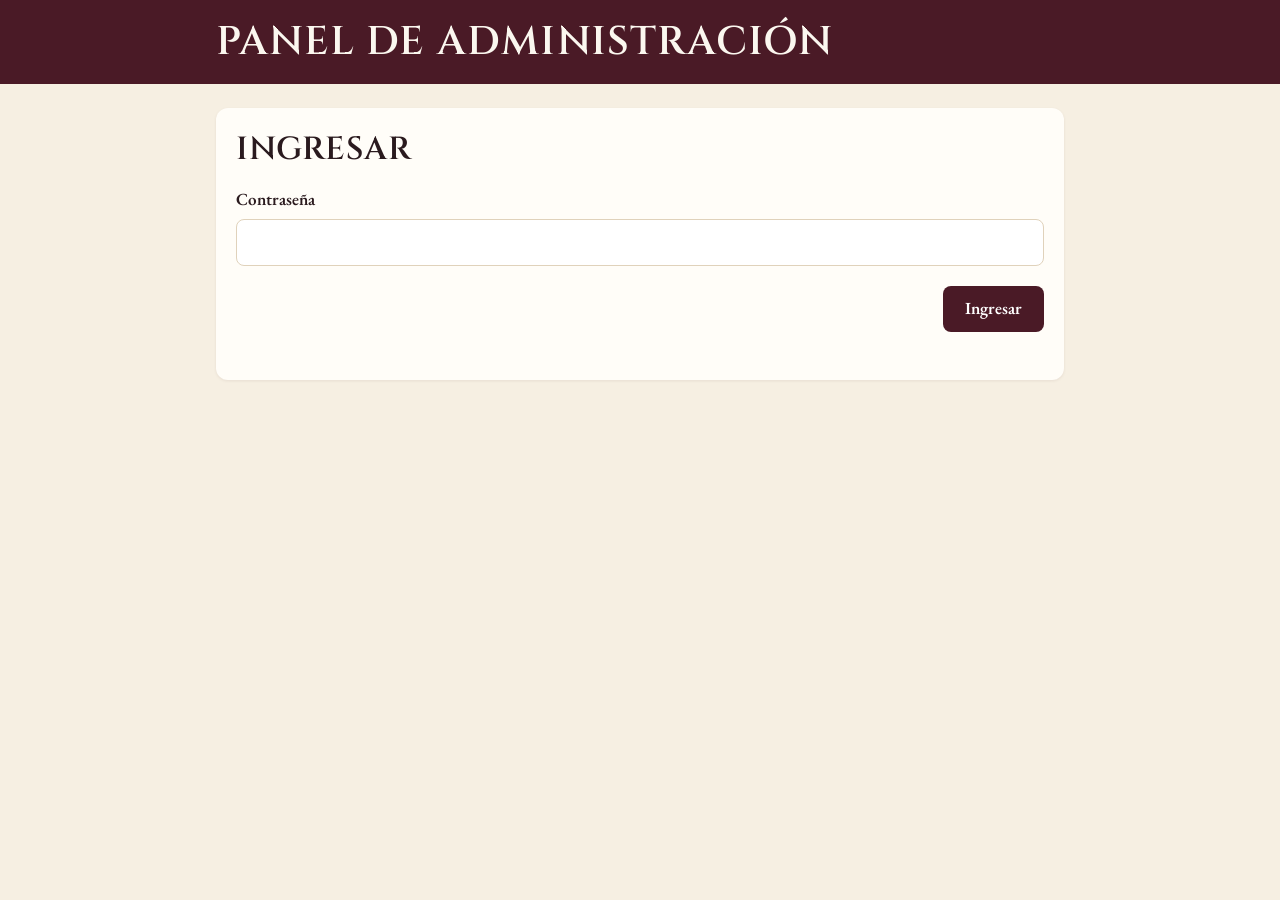
==== admin.html @ 6fb90337 "Plantilla: formulario de solicitudes con Google Apps Script, Drive, Sheets y panel de administración" ====
<!doctype html>
<html lang="es">
<head>
  <meta charset="utf-8">
  <meta name="viewport" content="width=device-width, initial-scale=1">
  <meta name="robots" content="noindex, nofollow">
  <title>Panel admin | Academia Ejemplo</title>
  <link rel="preconnect" href="https://fonts.googleapis.com">
  <link rel="preconnect" href="https://fonts.gstatic.com" crossorigin>
  <link href="https://fonts.googleapis.com/css2?family=Cinzel:wght@400;500;600;700&family=EB+Garamond:ital,wght@0,400;0,500;0,600;1,400&display=swap" rel="stylesheet">
  <link rel="stylesheet" href="styles.css">
  <link rel="stylesheet" href="admin.css">
</head>
<body>
  <header class="admin-bar">
    <div class="wrap admin-bar-inner">
      <h1>Panel de administración</h1>
      <button type="button" class="btn ghost light" id="btn-logout" hidden>Cerrar sesión</button>
    </div>
  </header>

  <main class="wrap admin-main">
    <!-- Ingreso -->
    <section id="login" class="card">
      <h2>Ingresar</h2>
      <form id="login-form">
        <div class="field">
          <label for="a-password">Contraseña</label>
          <input id="a-password" type="password" autocomplete="current-password" required>
          <p class="error" id="login-error" aria-live="polite"></p>
        </div>
        <div class="actions">
          <button type="submit" class="btn">Ingresar</button>
        </div>
      </form>
    </section>

    <!-- Panel -->
    <div id="panel" hidden>
      <section class="card">
        <h2>Correos de aviso</h2>
        <div class="field">
          <label for="a-emails">Un correo por línea</label>
          <p class="hint" id="a-emails-hint">Cada solicitud nueva llega a estos correos con los datos y el enlace a la carpeta del usuario. También reciben acceso de edición a la carpeta principal de Drive, para abrir los archivos.</p>
          <textarea id="a-emails" rows="3" aria-describedby="a-emails-hint"></textarea>
        </div>
        <p class="links">
          <a id="link-sheet" href="#" target="_blank" rel="noopener">Abrir hoja de respuestas</a>
          <a id="link-folder" href="#" target="_blank" rel="noopener">Abrir carpeta de Drive</a>
        </p>
      </section>

      <section class="card" id="images-card">
        <h2>Fotos del sitio</h2>
        <p class="hint">Cambia las fotos de la página principal. Se aplican al instante, sin pulsar "Guardar cambios". Acepta JPG, PNG o WebP; se reducen solas para que la página cargue rápido.</p>
        <div id="images" class="images"></div>
        <p class="error" id="images-msg" aria-live="polite"></p>
      </section>

      <div id="sections"></div>

      <section class="card">
        <h2>Cambiar contraseña</h2>
        <form id="password-form">
          <div class="field">
            <label for="a-current">Contraseña actual</label>
            <input id="a-current" type="password" autocomplete="current-password" required>
          </div>
          <div class="field">
            <label for="a-next">Nueva contraseña</label>
            <p class="hint" id="a-next-hint">Al menos 8 caracteres.</p>
            <input id="a-next" type="password" autocomplete="new-password" minlength="8" required aria-describedby="a-next-hint">
            <p class="error" id="password-msg" aria-live="polite"></p>
          </div>
          <div class="actions">
            <button type="submit" class="btn ghost">Cambiar contraseña</button>
          </div>
        </form>
      </section>
    </div>
  </main>

  <div class="save-bar" id="save-bar" hidden>
    <div class="wrap save-bar-inner">
      <p id="save-status" aria-live="polite">Sin cambios.</p>
      <button type="button" class="btn" id="btn-save">Guardar cambios</button>
    </div>
  </div>

  <script src="config.js"></script>
  <script src="admin.js"></script>
</body>
</html>
---- styles.css ----
/* Mismos colores y tipografías que la landing (site.css) y el banner de la marca. */
:root {
  --bg: #f6efe2;
  --card: #fffdf8;
  --ink: #2a1a1e;
  --muted: #6f5b55;
  --line: #e0d2bb;
  --brand: #4a1a26;
  --brand-ink: #fbf7ef;
  --accent: #b8863b;
  --focus: #7a2a3d;
  --display: "Cinzel", "Trajan Pro", Georgia, serif;
  --text: "EB Garamond", Georgia, serif;
  --error: #b42318;
  --error-bg: #fef3f2;
  --ok: #1e7a46;
  --radius: 12px;
}

* { box-sizing: border-box; }

html { -webkit-text-size-adjust: 100%; }

body {
  margin: 0;
  background: var(--bg);
  color: var(--ink);
  font: 17px/1.5 var(--text);
}

h1, h2 { font-family: var(--display); font-weight: 600; text-transform: uppercase; letter-spacing: 0.03em; line-height: 1.1; }

.wrap {
  width: 100%;
  max-width: 760px;
  margin: 0 auto;
  padding: 0 16px;
}

/* Encabezado */
.hero {
  background: var(--brand);
  color: var(--brand-ink);
  padding: 0 0 56px;
}
.banner-wrap { overflow: hidden; }
.banner { display: block; width: 100%; height: auto; }
.hero-text { padding-top: 28px; }
.hero h1 { margin: 0 0 12px; font-size: clamp(24px, 4.6vw, 38px); }
.lead { margin: 0; opacity: .85; }
.lead + .lead { margin-top: 8px; }

/* Pasos */
.stepper {
  list-style: none;
  display: flex;
  gap: 8px;
  margin: -32px 0 16px;
  padding: 12px;
  background: var(--card);
  border-radius: var(--radius);
  box-shadow: 0 4px 16px rgba(60, 20, 30, .1);
}
.stepper li {
  flex: 1;
  display: flex;
  align-items: center;
  gap: 8px;
  font-size: 14px;
  color: var(--muted);
}
.stepper .num {
  flex: none;
  display: grid;
  place-items: center;
  width: 28px;
  height: 28px;
  border-radius: 50%;
  border: 2px solid var(--line);
  font-weight: 700;
}
.stepper .is-active { color: var(--ink); font-weight: 600; }
.stepper .is-active .num { border-color: var(--brand); background: var(--brand); color: #fff; }
.stepper .is-done .num { border-color: var(--ok); background: var(--ok); color: #fff; }

/* Tarjetas */
.card {
  background: var(--card);
  border-radius: var(--radius);
  padding: 24px 20px;
  margin-bottom: 16px;
  box-shadow: 0 1px 3px rgba(60, 20, 30, .08);
}
.card h2 { margin: 0 0 20px; font-size: 32px; }

/* Campos */
.field {
  margin: 0 0 20px;
  padding: 0;
  border: 0;
  min-width: 0;
}
.field label:not(.choice):not(.drop),
.field legend,
.field .label {
  display: block;
  margin-bottom: 6px;
  padding: 0;
  font-weight: 600;
}
.opt { font-weight: 400; color: var(--muted); }
.hint { margin: -2px 0 8px; font-size: 14px; color: var(--muted); }

input[type=text], input[type=tel], input[type=number], input[type=date], select, textarea {
  width: 100%;
  min-height: 44px;
  padding: 10px 12px;
  border: 1px solid var(--line);
  border-radius: 8px;
  background: #fff;
  color: var(--ink);
  font: inherit;
}
textarea { resize: vertical; }
input:focus, select:focus, textarea:focus, .choice input:focus-visible, .btn:focus-visible {
  outline: 2px solid var(--focus);
  outline-offset: 1px;
}

.row { display: flex; gap: 12px; flex-wrap: wrap; }
.row > .field { flex: 1 1 140px; }
.row > .grow { flex: 3 1 200px; }

.choices { display: grid; gap: 8px; }
.choice {
  display: flex;
  align-items: flex-start;
  gap: 10px;
  padding: 10px 12px;
  border: 1px solid var(--line);
  border-radius: 8px;
  cursor: pointer;
}
.choice:has(input:checked) { border-color: var(--brand); background: #f7ebe3; }
.choice input { margin: 3px 0 0; width: 18px; height: 18px; flex: none; accent-color: var(--brand); }
.otro { margin-top: 2px; }

/* Archivos */
.drop {
  display: block;
  position: relative;
  padding: 20px 16px;
  border: 2px dashed var(--line);
  border-radius: 10px;
  text-align: center;
  color: var(--muted);
  cursor: pointer;
}
.drop:hover, .drop.is-over { border-color: var(--brand); color: var(--brand); background: #f8f0e4; }
.drop input {
  position: absolute;
  inset: 0;
  opacity: 0;
  cursor: pointer;
}
.drop:focus-within { outline: 2px solid var(--focus); outline-offset: 1px; }

.file-list { list-style: none; margin: 8px 0 0; padding: 0; }
.file-list li {
  display: flex;
  align-items: center;
  gap: 8px;
  padding: 8px 10px;
  border: 1px solid var(--line);
  border-radius: 8px;
  margin-top: 6px;
  font-size: 14px;
}
.file-list .name { flex: 1; min-width: 0; overflow-wrap: anywhere; }
.file-list .size { color: var(--muted); white-space: nowrap; }
.file-list .remove {
  border: 0;
  background: none;
  color: var(--error);
  font: inherit;
  cursor: pointer;
  padding: 4px;
}

/* Errores */
.error { margin: 6px 0 0; color: var(--error); font-size: 14px; }
.error:empty { display: none; }
.has-error input[type=text], .has-error input[type=tel], .has-error input[type=number],
.has-error input[type=date], .has-error select, .has-error textarea, .has-error .drop {
  border-color: var(--error);
  background: var(--error-bg);
}

/* Botones */
.actions { display: flex; gap: 12px; justify-content: flex-end; margin: 8px 0 24px; }
.btn {
  min-height: 46px;
  padding: 10px 22px;
  border: 0;
  border-radius: 8px;
  background: var(--brand);
  color: #fff;
  font: inherit;
  font-weight: 600;
  cursor: pointer;
}
.btn:hover { filter: brightness(1.1); }
.btn.ghost { background: transparent; color: var(--brand); border: 1px solid var(--brand); margin-right: auto; }

/* Estados de envío */
.status h2 { margin-bottom: 8px; }
.bar { height: 10px; background: var(--line); border-radius: 99px; overflow: hidden; margin: 12px 0; }
.bar-fill { height: 100%; width: 0; background: var(--brand); transition: width .3s; }
#done h2 { color: var(--ok); }
#failed h2 { color: var(--error); }

.hp { position: absolute; left: -9999px; width: 1px; height: 1px; overflow: hidden; }

.foot { padding-bottom: 32px; text-align: center; font-size: 13px; color: var(--muted); }

[hidden] { display: none !important; }

@media (max-width: 520px) {
  .stepper .txt { display: none; }
  .stepper li { justify-content: center; }
  .stepper .is-active .txt { display: inline; }
  .card { padding: 20px 16px; }
  .actions .btn { flex: 1; }
  .btn.ghost { margin-right: 0; }
}
---- admin.css ----
/* Panel admin: se apoya en styles.css (formulario) y agrega solo lo propio del editor. */

.admin-bar { background: var(--brand); color: var(--brand-ink); padding: 20px 0; }
.admin-bar-inner { display: flex; justify-content: space-between; align-items: center; gap: 16px; }
.admin-bar h1 { margin: 0; font-size: clamp(28px, 5vw, 40px); }
.btn.ghost.light { color: var(--brand-ink); border-color: var(--brand-ink); margin: 0; }

.admin-main, .admin-bar .wrap, .save-bar .wrap { max-width: 880px; }
.admin-main { padding-top: 24px; padding-bottom: 120px; }

input[type=password] {
  width: 100%;
  min-height: 44px;
  padding: 10px 12px;
  border: 1px solid var(--line);
  border-radius: 8px;
  background: #fff;
  color: var(--ink);
  font: inherit;
}

.links { display: flex; gap: 24px; flex-wrap: wrap; margin: 0; }
.links a { color: var(--brand); }

/* Fotos del sitio */
.images { display: grid; grid-template-columns: repeat(auto-fill, minmax(190px, 1fr)); gap: 14px; margin-top: 14px; }
.img-tile { margin: 0; display: grid; gap: 8px; align-content: start; }
.img-tile img { width: 100%; aspect-ratio: 4 / 3; object-fit: cover; border-radius: 8px; border: 1px solid var(--line); background: var(--bg); }
.img-tile figcaption { font-size: 15px; line-height: 1.25; color: var(--ink); }
.img-actions { display: flex; flex-wrap: wrap; gap: 6px; }
.file-hidden { position: absolute; width: 1px; height: 1px; opacity: 0; pointer-events: none; }
#images-msg.ok { color: var(--ok); }

/* Secciones y tarjetas de pregunta, al estilo de Google Forms */
.sec { margin-bottom: 28px; }
.sec-head {
  background: var(--card);
  border: 1px solid var(--line);
  border-top: 8px solid var(--brand);
  border-radius: 10px;
  padding: 14px 18px 18px;
  margin-bottom: 12px;
}
.sec-count { display: block; font-size: 14px; color: var(--muted); margin-bottom: 6px; }
.sec-head input {
  width: 100%;
  min-height: 44px;
  padding: 6px 0;
  border: 0;
  border-bottom: 1px solid var(--line);
  border-radius: 0;
  background: transparent;
  color: var(--ink);
  font: inherit;
  font-size: 22px;
}
.sec-head input:focus { outline: none; border-bottom: 2px solid var(--brand); }

.q {
  position: relative;
  display: flex;
  align-items: stretch;
  border: 1px solid var(--line);
  border-left: 6px solid transparent;
  border-radius: 10px;
  margin-bottom: 10px;
  background: var(--card);
  transition: box-shadow .15s;
}
.q.active { border-left-color: var(--brand); box-shadow: 0 2px 10px rgba(74, 26, 38, .22); }
.q.off:not(.active) { opacity: .65; }
.q.dragging { opacity: .4; }
.q.drop-before::before, .q.drop-after::after {
  content: "";
  position: absolute;
  left: -6px;
  right: 0;
  height: 4px;
  border-radius: 2px;
  background: var(--brand);
}
.q.drop-before::before { top: -8px; }
.q.drop-after::after { bottom: -8px; }

.q-grip {
  flex: none;
  width: 28px;
  border: 0;
  background: transparent;
  color: var(--muted);
  font-size: 18px;
  line-height: 1;
  cursor: grab;
  touch-action: none;
}
.q-grip:active { cursor: grabbing; }
.q-grip:hover { color: var(--brand); }

.q-main { flex: 1; min-width: 0; padding: 14px 16px 14px 4px; }

/* Vista compacta */
.q-view { cursor: pointer; display: grid; gap: 4px; }
.q-view:focus-visible { outline: 3px solid var(--brand); outline-offset: 3px; border-radius: 6px; }
.q-title { font-weight: 500; overflow-wrap: anywhere; }
.q-help { font-size: 15px; color: var(--muted); overflow-wrap: anywhere; }
.q-preview { margin-top: 4px; display: grid; gap: 2px; font-size: 15px; color: var(--muted); }
.q-preview.muted { font-style: italic; }
.prev-opt.more { font-style: italic; }
.q-tags { display: flex; gap: 8px; flex-wrap: wrap; }
.tag { font-size: 14px; color: var(--muted); }
.tag.off { color: var(--error); }

/* Editor de la pregunta activa */
.q-edit { display: grid; gap: 14px; }
.q-top { display: grid; grid-template-columns: 1fr minmax(180px, 240px); gap: 12px; align-items: end; }
.q-title-input, .q-help-input, .opt input {
  width: 100%;
  min-height: 44px;
  padding: 8px 10px;
  border: 0;
  border-bottom: 1px solid var(--line);
  border-radius: 4px 4px 0 0;
  background: var(--bg);
  color: var(--ink);
  font: inherit;
}
.q-title-input { font-size: 18px; }
.q-help-input { font-size: 15px; }
.q-title-input:focus, .q-help-input:focus, .opt input:focus { outline: none; border-bottom: 2px solid var(--brand); }
.q-top select, .q-actions select { min-height: 44px; }

.opts { display: grid; gap: 6px; }
.opt-list { display: grid; gap: 4px; }
.opt { display: flex; align-items: center; gap: 8px; }
.opt-glyph { flex: none; width: 24px; text-align: center; color: var(--muted); }
.opt-other-label { flex: 1; padding: 10px; color: var(--muted); font-style: italic; }
.opt-adders { display: flex; align-items: center; gap: 8px; padding-left: 32px; color: var(--muted); }
.link-btn { border: 0; background: none; padding: 6px 0; color: var(--brand); font: inherit; cursor: pointer; text-decoration: underline; text-underline-offset: 3px; }

.q-foot {
  display: flex;
  justify-content: space-between;
  align-items: center;
  flex-wrap: wrap;
  gap: 12px 20px;
  padding-top: 12px;
  border-top: 1px solid var(--line);
}
.q-switches { display: flex; flex-wrap: wrap; gap: 8px 22px; }
.q-actions { display: flex; align-items: center; gap: 4px; flex-wrap: wrap; }

.icon-btn {
  min-width: 40px;
  min-height: 40px;
  border: 0;
  border-radius: 50%;
  background: transparent;
  color: var(--muted);
  font-size: 18px;
  line-height: 1;
  cursor: pointer;
}
.icon-btn:hover:not(:disabled) { background: var(--bg); color: var(--ink); }
.icon-btn.danger:hover:not(:disabled) { color: var(--error); }
.icon-btn:disabled { opacity: .35; cursor: default; }

/* Interruptores */
.switch { display: inline-flex; align-items: center; gap: 10px; cursor: pointer; min-height: 40px; }
.switch input { position: absolute; opacity: 0; width: 1px; height: 1px; }
.switch-ui {
  position: relative;
  flex: none;
  width: 38px;
  height: 22px;
  border-radius: 11px;
  background: #cdbba5;
  transition: background-color .15s;
}
.switch-ui::after {
  content: "";
  position: absolute;
  top: 3px;
  left: 3px;
  width: 16px;
  height: 16px;
  border-radius: 50%;
  background: #fff;
  transition: transform .15s;
}
.switch input:checked + .switch-ui { background: var(--brand); }
.switch input:checked + .switch-ui::after { transform: translateX(16px); }
.switch input:focus-visible + .switch-ui { outline: 3px solid var(--brand); outline-offset: 2px; }
.switch.is-disabled { cursor: default; opacity: .6; }

.note { margin: 0; font-size: 15px; color: var(--muted); }

.add {
  display: flex;
  align-items: center;
  justify-content: center;
  gap: 8px;
  width: 100%;
  min-height: 48px;
  margin-top: 4px;
  border: 2px dashed var(--line);
  border-radius: 10px;
  background: transparent;
  color: var(--brand);
  font: inherit;
  cursor: pointer;
}
.add:hover, .add.drop { border-color: var(--brand); background: var(--card); }
.add-plus { font-size: 22px; line-height: 1; }

.btn.small { min-height: 40px; padding: 6px 14px; font-size: 15px; }
.btn.danger { background: var(--error); }

input:disabled, select:disabled { background: var(--bg); color: var(--muted); }

/* Barra de guardado fija */
.save-bar {
  position: fixed;
  left: 0;
  right: 0;
  bottom: 0;
  background: var(--card);
  border-top: 1px solid var(--line);
  padding: 12px 0;
  z-index: 10;
}
.save-bar-inner { display: flex; justify-content: space-between; align-items: center; gap: 16px; }
.save-bar p { margin: 0; color: var(--muted); }
.save-bar.dirty p { color: var(--ink); font-weight: 500; }

@media (max-width: 600px) {
  .q-top { grid-template-columns: 1fr; }
  .q-foot { flex-direction: column; align-items: stretch; }
  .q-grip { width: 22px; }
}
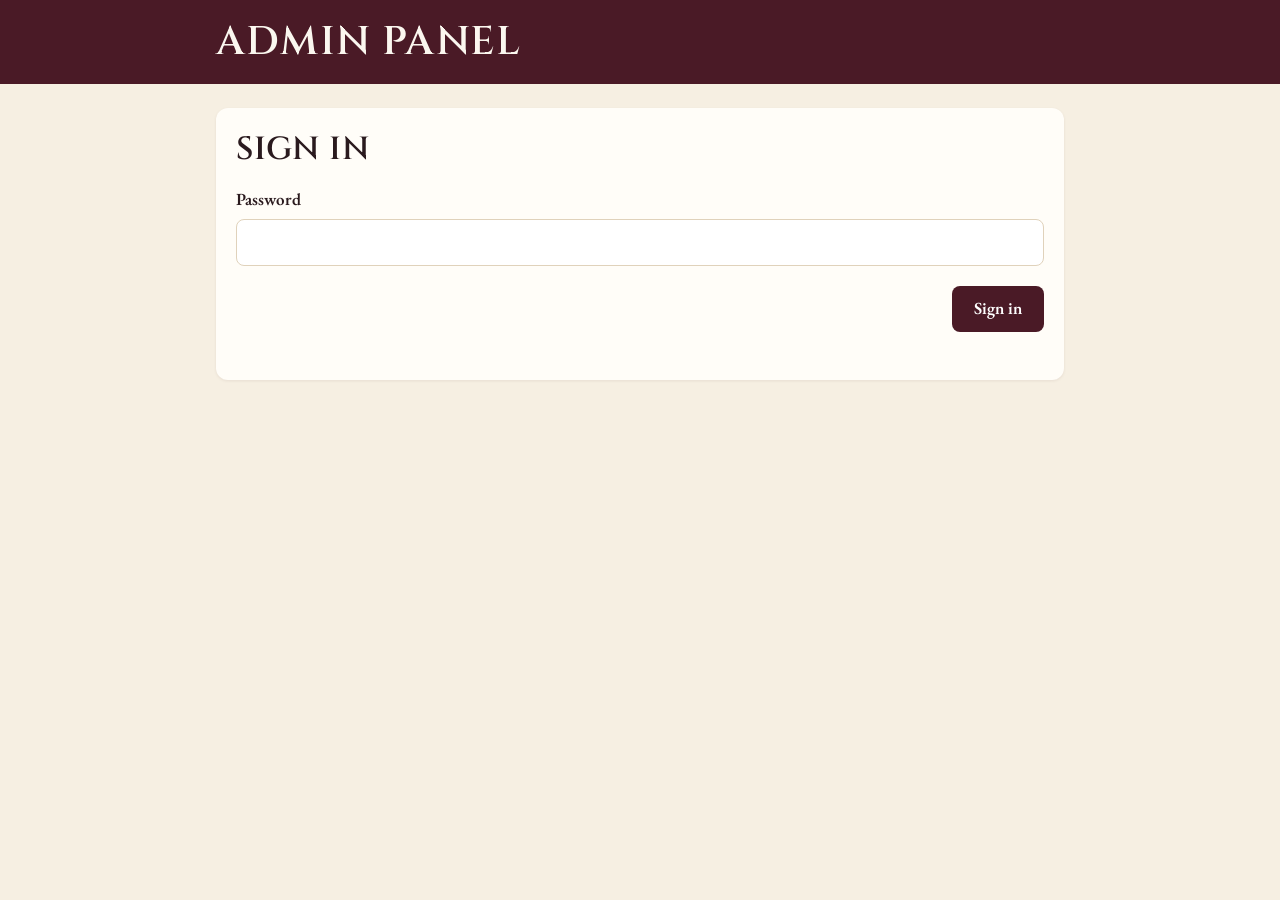
==== commit b6b0dcae: "Translate everything to English, make the sample domain neutral and add the MIT license - UI, messag" ====
--- a/admin.html
+++ b/admin.html
@@ -1,10 +1,10 @@
 <!doctype html>
-<html lang="es">
+<html lang="en">
 <head>
   <meta charset="utf-8">
   <meta name="viewport" content="width=device-width, initial-scale=1">
   <meta name="robots" content="noindex, nofollow">
-  <title>Panel admin | Academia Ejemplo</title>
+  <title>Admin panel | Example Academy</title>
   <link rel="preconnect" href="https://fonts.googleapis.com">
   <link rel="preconnect" href="https://fonts.gstatic.com" crossorigin>
   <link href="https://fonts.googleapis.com/css2?family=Cinzel:wght@400;500;600;700&family=EB+Garamond:ital,wght@0,400;0,500;0,600;1,400&display=swap" rel="stylesheet">
@@ -14,23 +14,23 @@
 <body>
   <header class="admin-bar">
     <div class="wrap admin-bar-inner">
-      <h1>Panel de administración</h1>
-      <button type="button" class="btn ghost light" id="btn-logout" hidden>Cerrar sesión</button>
+      <h1>Admin panel</h1>
+      <button type="button" class="btn ghost light" id="btn-logout" hidden>Sign out</button>
     </div>
   </header>
 
   <main class="wrap admin-main">
-    <!-- Ingreso -->
+    <!-- Sign in -->
     <section id="login" class="card">
-      <h2>Ingresar</h2>
+      <h2>Sign in</h2>
       <form id="login-form">
         <div class="field">
-          <label for="a-password">Contraseña</label>
+          <label for="a-password">Password</label>
           <input id="a-password" type="password" autocomplete="current-password" required>
           <p class="error" id="login-error" aria-live="polite"></p>
         </div>
         <div class="actions">
-          <button type="submit" class="btn">Ingresar</button>
+          <button type="submit" class="btn">Sign in</button>
         </div>
       </form>
     </section>
@@ -38,21 +38,21 @@
     <!-- Panel -->
     <div id="panel" hidden>
       <section class="card">
-        <h2>Correos de aviso</h2>
+        <h2>Notification emails</h2>
         <div class="field">
-          <label for="a-emails">Un correo por línea</label>
-          <p class="hint" id="a-emails-hint">Cada solicitud nueva llega a estos correos con los datos y el enlace a la carpeta del usuario. También reciben acceso de edición a la carpeta principal de Drive, para abrir los archivos.</p>
+          <label for="a-emails">One email per line</label>
+          <p class="hint" id="a-emails-hint">Every new request is sent to these emails with the details and the link to the user folder. They also get edit access to the main Drive folder, so they can open the files.</p>
           <textarea id="a-emails" rows="3" aria-describedby="a-emails-hint"></textarea>
         </div>
         <p class="links">
-          <a id="link-sheet" href="#" target="_blank" rel="noopener">Abrir hoja de respuestas</a>
-          <a id="link-folder" href="#" target="_blank" rel="noopener">Abrir carpeta de Drive</a>
+          <a id="link-sheet" href="#" target="_blank" rel="noopener">Open responses sheet</a>
+          <a id="link-folder" href="#" target="_blank" rel="noopener">Open Drive folder</a>
         </p>
       </section>
 
       <section class="card" id="images-card">
-        <h2>Fotos del sitio</h2>
-        <p class="hint">Cambia las fotos de la página principal. Se aplican al instante, sin pulsar "Guardar cambios". Acepta JPG, PNG o WebP; se reducen solas para que la página cargue rápido.</p>
+        <h2>Site photos</h2>
+        <p class="hint">Change the photos of the home page. They apply instantly, without pressing "Save changes". JPG, PNG or WebP are accepted; they are shrunk automatically so the page loads fast.</p>
         <div id="images" class="images"></div>
         <p class="error" id="images-msg" aria-live="polite"></p>
       </section>
@@ -60,20 +60,20 @@
       <div id="sections"></div>
 
       <section class="card">
-        <h2>Cambiar contraseña</h2>
+        <h2>Change password</h2>
         <form id="password-form">
           <div class="field">
-            <label for="a-current">Contraseña actual</label>
+            <label for="a-current">Current password</label>
             <input id="a-current" type="password" autocomplete="current-password" required>
           </div>
           <div class="field">
-            <label for="a-next">Nueva contraseña</label>
-            <p class="hint" id="a-next-hint">Al menos 8 caracteres.</p>
+            <label for="a-next">New password</label>
+            <p class="hint" id="a-next-hint">At least 8 characters.</p>
             <input id="a-next" type="password" autocomplete="new-password" minlength="8" required aria-describedby="a-next-hint">
             <p class="error" id="password-msg" aria-live="polite"></p>
           </div>
           <div class="actions">
-            <button type="submit" class="btn ghost">Cambiar contraseña</button>
+            <button type="submit" class="btn ghost">Change password</button>
           </div>
         </form>
       </section>
@@ -82,8 +82,8 @@
 
   <div class="save-bar" id="save-bar" hidden>
     <div class="wrap save-bar-inner">
-      <p id="save-status" aria-live="polite">Sin cambios.</p>
-      <button type="button" class="btn" id="btn-save">Guardar cambios</button>
+      <p id="save-status" aria-live="polite">No changes.</p>
+      <button type="button" class="btn" id="btn-save">Save changes</button>
     </div>
   </div>
 
--- a/styles.css
+++ b/styles.css
@@ -1,4 +1,4 @@
-/* Mismos colores y tipografías que la landing (site.css) y el banner de la marca. */
+/* Same colors and typefaces as the landing page (site.css) and the brand banner. */
 :root {
   --bg: #f6efe2;
   --card: #fffdf8;
@@ -37,7 +37,7 @@
   padding: 0 16px;
 }
 
-/* Encabezado */
+/* Header */
 .hero {
   background: var(--brand);
   color: var(--brand-ink);
@@ -50,7 +50,7 @@
 .lead { margin: 0; opacity: .85; }
 .lead + .lead { margin-top: 8px; }
 
-/* Pasos */
+/* Steps */
 .stepper {
   list-style: none;
   display: flex;
@@ -83,7 +83,7 @@
 .stepper .is-active .num { border-color: var(--brand); background: var(--brand); color: #fff; }
 .stepper .is-done .num { border-color: var(--ok); background: var(--ok); color: #fff; }
 
-/* Tarjetas */
+/* Cards */
 .card {
   background: var(--card);
   border-radius: var(--radius);
@@ -93,7 +93,7 @@
 }
 .card h2 { margin: 0 0 20px; font-size: 32px; }
 
-/* Campos */
+/* Fields */
 .field {
   margin: 0 0 20px;
   padding: 0;
@@ -143,9 +143,9 @@
 }
 .choice:has(input:checked) { border-color: var(--brand); background: #f7ebe3; }
 .choice input { margin: 3px 0 0; width: 18px; height: 18px; flex: none; accent-color: var(--brand); }
-.otro { margin-top: 2px; }
-
-/* Archivos */
+.other-input { margin-top: 2px; }
+
+/* Files */
 .drop {
   display: block;
   position: relative;
@@ -187,7 +187,7 @@
   padding: 4px;
 }
 
-/* Errores */
+/* Errors */
 .error { margin: 6px 0 0; color: var(--error); font-size: 14px; }
 .error:empty { display: none; }
 .has-error input[type=text], .has-error input[type=tel], .has-error input[type=number],
@@ -196,7 +196,7 @@
   background: var(--error-bg);
 }
 
-/* Botones */
+/* Buttons */
 .actions { display: flex; gap: 12px; justify-content: flex-end; margin: 8px 0 24px; }
 .btn {
   min-height: 46px;
@@ -212,7 +212,7 @@
 .btn:hover { filter: brightness(1.1); }
 .btn.ghost { background: transparent; color: var(--brand); border: 1px solid var(--brand); margin-right: auto; }
 
-/* Estados de envío */
+/* Submission states */
 .status h2 { margin-bottom: 8px; }
 .bar { height: 10px; background: var(--line); border-radius: 99px; overflow: hidden; margin: 12px 0; }
 .bar-fill { height: 100%; width: 0; background: var(--brand); transition: width .3s; }
--- a/admin.css
+++ b/admin.css
@@ -1,4 +1,4 @@
-/* Panel admin: se apoya en styles.css (formulario) y agrega solo lo propio del editor. */
+/* Admin panel: relies on styles.css (form) and adds only what is specific to the editor. */
 
 .admin-bar { background: var(--brand); color: var(--brand-ink); padding: 20px 0; }
 .admin-bar-inner { display: flex; justify-content: space-between; align-items: center; gap: 16px; }
@@ -22,7 +22,7 @@
 .links { display: flex; gap: 24px; flex-wrap: wrap; margin: 0; }
 .links a { color: var(--brand); }
 
-/* Fotos del sitio */
+/* Site photos */
 .images { display: grid; grid-template-columns: repeat(auto-fill, minmax(190px, 1fr)); gap: 14px; margin-top: 14px; }
 .img-tile { margin: 0; display: grid; gap: 8px; align-content: start; }
 .img-tile img { width: 100%; aspect-ratio: 4 / 3; object-fit: cover; border-radius: 8px; border: 1px solid var(--line); background: var(--bg); }
@@ -31,7 +31,7 @@
 .file-hidden { position: absolute; width: 1px; height: 1px; opacity: 0; pointer-events: none; }
 #images-msg.ok { color: var(--ok); }
 
-/* Secciones y tarjetas de pregunta, al estilo de Google Forms */
+/* Sections and question cards, Google Forms style */
 .sec { margin-bottom: 28px; }
 .sec-head {
   background: var(--card);
@@ -98,7 +98,7 @@
 
 .q-main { flex: 1; min-width: 0; padding: 14px 16px 14px 4px; }
 
-/* Vista compacta */
+/* Compact view */
 .q-view { cursor: pointer; display: grid; gap: 4px; }
 .q-view:focus-visible { outline: 3px solid var(--brand); outline-offset: 3px; border-radius: 6px; }
 .q-title { font-weight: 500; overflow-wrap: anywhere; }
@@ -110,7 +110,7 @@
 .tag { font-size: 14px; color: var(--muted); }
 .tag.off { color: var(--error); }
 
-/* Editor de la pregunta activa */
+/* Editor of the active question */
 .q-edit { display: grid; gap: 14px; }
 .q-top { display: grid; grid-template-columns: 1fr minmax(180px, 240px); gap: 12px; align-items: end; }
 .q-title-input, .q-help-input, .opt input {
@@ -164,7 +164,7 @@
 .icon-btn.danger:hover:not(:disabled) { color: var(--error); }
 .icon-btn:disabled { opacity: .35; cursor: default; }
 
-/* Interruptores */
+/* Switches */
 .switch { display: inline-flex; align-items: center; gap: 10px; cursor: pointer; min-height: 40px; }
 .switch input { position: absolute; opacity: 0; width: 1px; height: 1px; }
 .switch-ui {
@@ -217,7 +217,7 @@
 
 input:disabled, select:disabled { background: var(--bg); color: var(--muted); }
 
-/* Barra de guardado fija */
+/* Fixed save bar */
 .save-bar {
   position: fixed;
   left: 0;
